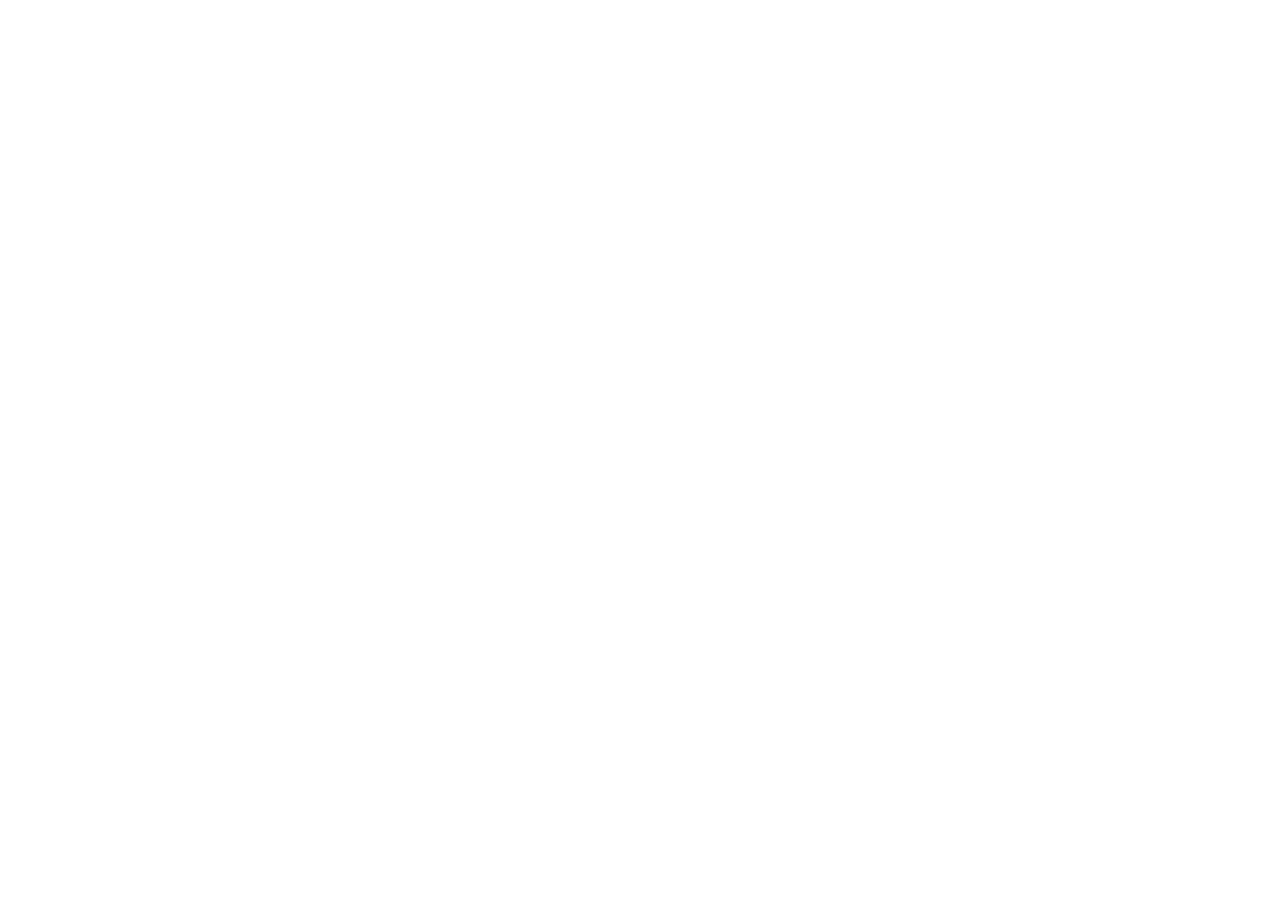
==== index.html @ 5d7bbad2 "first" ====
<!DOCTYPE html>
<html lang="en">
<head>
    <meta charset="UTF-8">
    <meta name="viewport" content="width=device-width, initial-scale=1.0">
    <title>Document</title>
    <link rel="stylesheet" href="CSS\style.css">
</head>
<body>

</body>
</html>
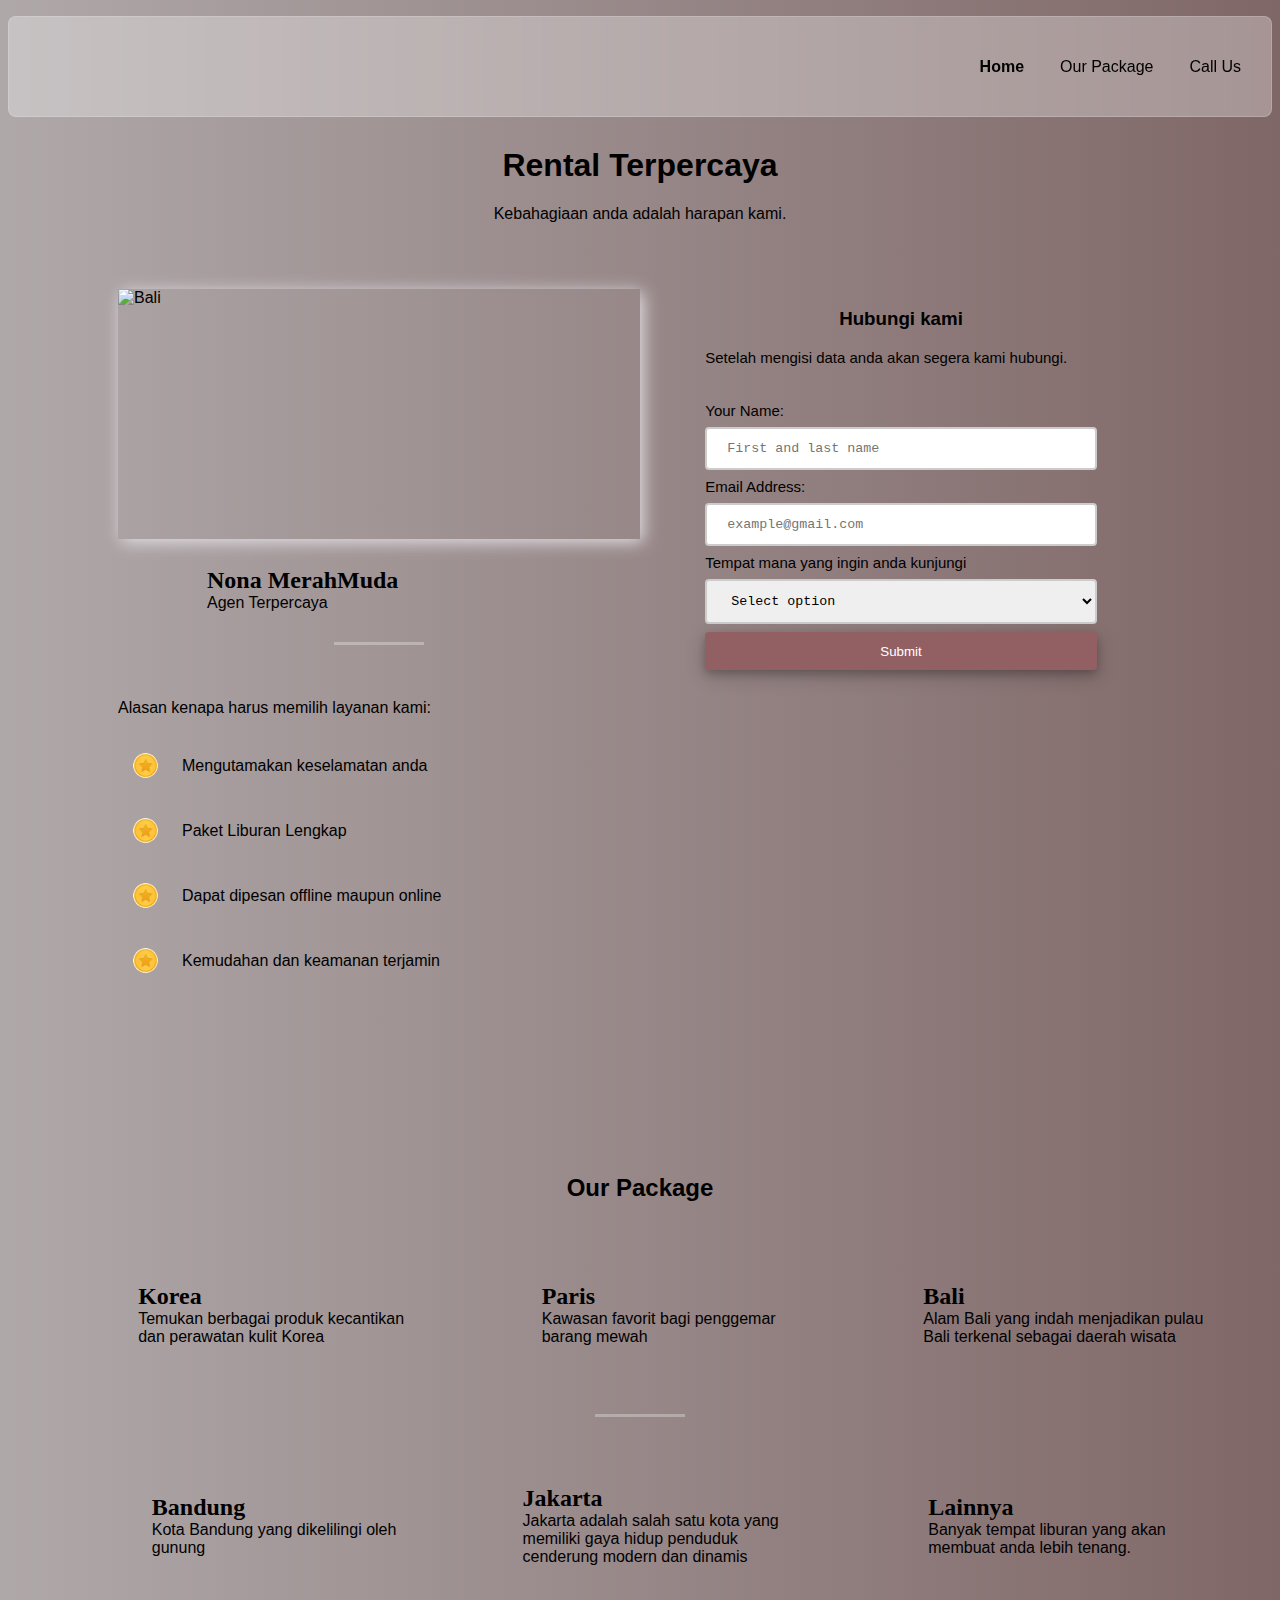
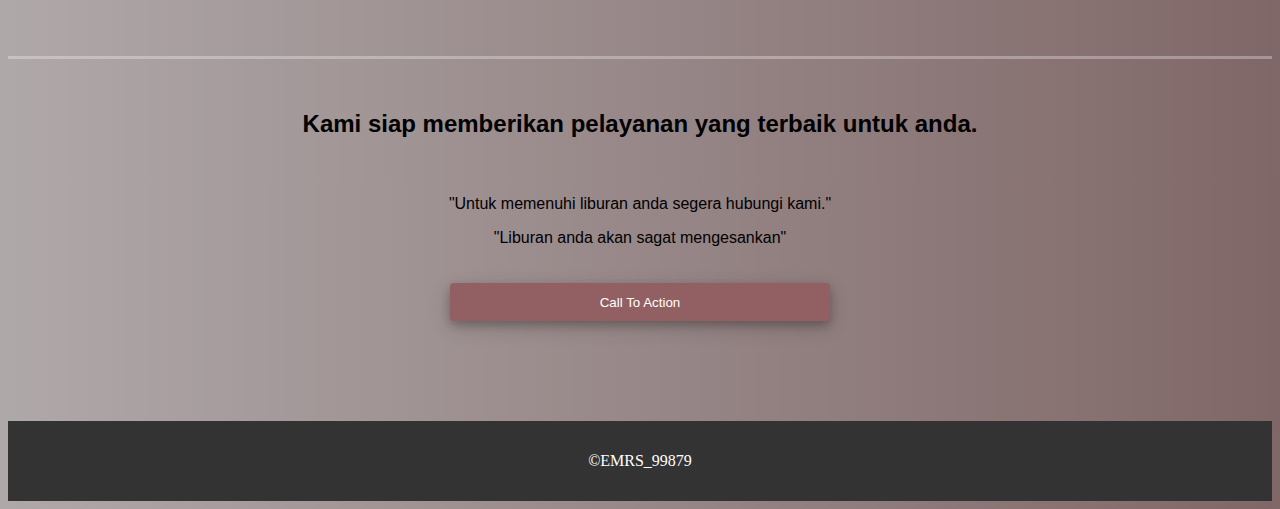
==== commit 362fd53c: "gataulah" ====
--- a/index.html
+++ b/index.html
@@ -1,12 +1,234 @@
 <!DOCTYPE html>
 <html lang="en">
-<head>
-    <meta charset="UTF-8">
-    <meta name="viewport" content="width=device-width, initial-scale=1.0">
-    <title>Document</title>
-    <link rel="stylesheet" href="CSS\style.css">
-</head>
-<body>
-
-</body>
-</html>
+  <head>
+    <meta charset="UTF-8" />
+    <meta name="viewport" content="width=device-width, initial-scale=1.0" />
+    <title>Happines</title>
+    <link rel="stylesheet" href="CSS/style.css" />
+  </head>
+  <body>
+    <hr class="divider4" id="home" />
+    <nav>
+      <header>
+        <div class="logo-icon"></div>
+      </header>
+
+      <section class="nav-container" id="navigation">
+        <a class="nav-item" id="nav-home" href="#home">Home</a>
+        <a class="nav-item" id="nav-package" href="#package-section"
+          >Our Package</a
+        >
+        <a class="nav-item" id="nav-call" href="#closing-id">Call Us</a>
+      </section>
+    </nav>
+
+    <main>
+      <article main class="main-title">
+        <header>
+          <h1>Rental Terpercaya</h1>
+        </header>
+        <p>Kebahagiaan anda adalah harapan kami.</p>
+      </article>
+
+      <section class="main-content">
+        <article class="main-content-item">
+          <div class="main-content-banner">
+            <div class="container">
+              <div class="images">
+                <img
+                  src="https://www.tripsavvy.com/thmb/wReUQbFg7hpt3rJVmjrsgSgYJp4=/3870x2580/filters:no_upscale():max_bytes(150000):strip_icc()/pulau-seribu-in-nusa-penida--bali-843744786-5a7ebce0d8fdd5003701eeaa.jpg"
+                  alt="Bali"
+                />
+                <img
+                  src="https://i0.wp.com/travel-lush.com/wp-content/uploads/2015/03/monas-1-of-1.jpg"
+                  alt="Jakarta"
+                />
+                <img
+                  src="https://lp-cms-production.imgix.net/2019-06/185744962_medium.jpg?fit=crop&q=40&sharp=10&vib=20&auto=format&ixlib=react-8.6.4"
+                  alt="Bandung"
+                />
+                <img
+                  src="https://1.bp.blogspot.com/-FEdY8uJDo9A/UQgNOc78xSI/AAAAAAAAjns/xTvk6WmSBC8/s1600/Eiffel-Tower-in-Paris-France.jpg"
+                  alt="Paris"
+                />
+                <img
+                  src="https://leaveyourdailyhell.com/wp-content/uploads/2019/04/Korea-11.jpg"
+                  alt="Korea"
+                />
+              </div>
+            </div>
+          </div>
+          <div class="caption">
+          </div>
+
+          <div class="main-item">
+            <div class="item-icon"></div>
+
+            <div>
+              <h6>Nona MerahMuda</h6>
+              <p>Agen Terpercaya</p>
+            </div>
+          </div>
+          <hr class="divider" />
+          <div class="reason">
+            <p>Alasan kenapa harus memilih layanan kami:</p>
+          </div>
+
+          <div class="main-item">
+            <div class="item-icon1"></div>
+            <div>
+              <p>Mengutamakan keselamatan anda</p>
+            </div>
+          </div>
+
+          <div class="main-item">
+            <div class="item-icon2"></div>
+            <div>
+              <p>Paket Liburan Lengkap</p>
+            </div>
+          </div>
+
+          <div class="main-item">
+            <div class="item-icon3"></div>
+            <div>
+              <p>Dapat dipesan offline maupun online</p>
+            </div>
+          </div>
+
+          <div class="main-item">
+            <div class="item-icon4"></div>
+            <div>
+              <p>Kemudahan dan keamanan terjamin</p>
+            </div>
+          </div>
+        </article>
+
+        <form class="main-content-item" id="contactForm">
+          <h3>Hubungi kami</h3>
+          <label for="name"
+            >Setelah mengisi data anda akan segera kami hubungi.
+          </label>
+          <br /><br />
+          <label for="name">Your Name: </label>
+          <input
+            type="text"
+            placeholder="First and last name"
+            id="name"
+            name="name"
+          />
+          <label for="email">Email Address: </label>
+          <input
+            type="text"
+            placeholder="example@gmail.com"
+            id="email"
+            email="email"
+          />
+          <label for="ask">Tempat mana yang ingin anda kunjungi</label>
+          <select id="ask" name="ask">
+            <option value="" disabled selected hidden>Select option</option>
+            <option value="1">Bali</option>
+            <option value="2">Korea</option>
+            <option value="3">Bandung</option>
+            <option value="4">Jakarta</option>
+            <option value="5">Paris</option>
+          </select>
+          <button type="submit" class="button1">Submit</button>
+        </form>
+      </section>
+
+      <hr class="divider3" id="package-section" />
+
+      <section class="package">
+        <h2>Our Package</h2>
+        <div class="col-list">
+          <div class="places">
+            <div class="main-item">
+              <div class="item-icon2-list"></div>
+              <div>
+                <h6>Korea</h6>
+                <p class="p-list">
+                    Temukan berbagai produk kecantikan dan perawatan kulit Korea
+                </p>
+              </div>
+            </div>
+
+            <div class="main-item">
+              <div class="item-icon2-list"></div>
+              <div>
+                <h6>Paris</h6>
+                <p class="p-list">Kawasan favorit bagi penggemar barang mewah</p>
+              </div>
+            </div>
+
+            <div class="main-item">
+              <div class="item-icon2-list"></div>
+              <div>
+                <h6>Bali</h6>
+                <p class="p-list">Alam Bali yang indah menjadikan pulau Bali terkenal sebagai daerah wisata</p>
+              </div>
+            </div>
+          </div>
+        </div>
+
+        <hr class="divider" />
+
+        <div class="col-list">
+          <div class="bintang">
+            <div class="main-item">
+              <div class="item-icon2-bintang"></div>
+              <div>
+                <h6>Bandung</h6>
+                <p class="p-list">
+                    Kota Bandung yang dikelilingi oleh gunung
+                </p>
+              </div>
+            </div>
+
+            <div class="main-item">
+              <div class="item-icon2-bintang"></div>
+              <div>
+                <h6>Jakarta</h6>
+                <p class="p-list">Jakarta adalah salah satu kota yang memiliki gaya hidup penduduk cenderung modern dan dinamis</p>
+              </div>
+            </div>
+
+            <div class="main-item">
+              <div class="item-icon2-bintang"></div>
+              <div>
+                <h6>Lainnya</h6>
+                <p class="p-list">
+                  Banyak tempat liburan yang akan membuat anda lebih tenang.
+                </p>
+              </div>
+            </div>
+          </div>
+        </div>
+      </section>
+      <hr class="divider2" />
+
+      <section class="closing" id="closing-id">
+        <h2 style="margin-top: 50px">
+          Kami siap memberikan pelayanan yang terbaik untuk anda.
+        </h2>
+        <div class="quote">
+          <p>"Untuk memenuhi liburan anda segera hubungi kami."</p>
+          <p>"Liburan anda akan sagat mengesankan"</p>
+        </div>
+
+        <div class="tombol">
+          <div class="button-container">
+            <button type="button" id="button2" class="button2">
+              Call To Action
+            </button>
+          </div>
+        </div>
+      </section>
+    </main>
+    <script src="js\script.js"></script>
+    <footer>
+      <p id="copyright" class="copyright-text">
+        <span>&copy;EMRS_99879</span>
+      </p>
+    </footer>
+  </body>
+</html>--- a/CSS/style.css
+++ b/CSS/style.css
@@ -0,0 +1,316 @@
+body {
+    font-family: Arial, sans-serif;
+    background: linear-gradient(to right, #afa8a9, #806767);
+  }
+  nav {
+    display: flex;
+    justify-content: space-between;
+    padding: 12px;
+    align-items: center;
+    background: rgba(255, 255, 255, 0.3);
+    backdrop-filter: blur(10px);
+    -webkit-backdrop-filter: blur(10px); /* Efek kaca buram untuk Safari */
+    border-radius: 8px;
+    border: 1px solid rgba(255, 255, 255, 0.18);
+    position: sticky;
+    top: 0;
+    z-index: 1000;
+  }
+  
+  .nav-container {
+    display: flex;
+  }
+  .nav-item {
+    padding: 8px;
+    margin: 0 10px;
+    text-decoration: none;
+    color: black;
+  }
+  .nav-item:hover {
+    font-weight: bold;
+  }
+  .nav-item.active {
+    font-weight: bold;
+  }
+  .logo-icon {
+    height: 75px;
+    width: 120px;
+    background-size: cover;
+  }
+  .main-title {
+    text-align: center;
+    margin-top: 30px;
+    margin-bottom: 0px;
+  }
+  .main-content {
+    padding: 50px;
+    margin-left: 60px;
+    margin-right: 60px;
+    margin-bottom: 60px;
+    display: flex;
+    justify-content: space-between;
+  }
+  .main-content-item {
+    width: 100%;
+    display: flex;
+    flex-direction: column;
+    align-items: center;
+  }
+  .main-content-banner {
+    width: 100%;
+    height: 250px;
+    margin-bottom: 5px;
+    overflow: hidden;
+    box-shadow: 3px 3px 16px rgba(231, 228, 233, 0.966);
+  }
+  .container {
+    width: 100%;
+    height: 250px;
+  }
+  .images img {
+    width: 100%;
+    height: 250px;
+    display: none;
+  }
+  .images img:first-child {
+    display: block;
+  }
+  
+  .caption {
+    margin-right: 20px;
+    margin-left: 20px;
+  }
+  .error-message {
+    color: red;
+    margin-bottom: 15px;
+    font-size: 15px;
+    align-self: flex-start;
+    margin-left: 100px;
+  }
+  .item-icon {
+    height: 50px;
+    width: 50px;
+    background-image: url("https://awsimages.detik.net.id/community/media/visual/2023/02/07/foto-wanita-ai-3.jpeg?w=750&q=90");
+    border-radius: 50%;
+    background-size: cover;
+    margin-right: 9px;
+  }
+  .main-item {
+    display: flex;
+    align-items: center;
+    justify-content: flex-start;
+    width: 100%;
+    padding: 20px;
+  }
+  .main-item div {
+    margin-left: 15px;
+  }
+  .main-item h6 {
+    margin: 0;
+    font-size: 1.5em;
+  }
+  .main-item p {
+    margin: 0;
+    font-size: 1em;
+  }
+  input {
+    width: 75%;
+    padding: 12px 20px;
+    margin: 8px 0;
+    display: inline-block;
+    border: 2px solid #ccc;
+    border-radius: 4px;
+    box-sizing: border-box;
+    font-family: monospace;
+  }
+  .tombol {
+    margin-bottom: 100px;
+  }
+  button {
+    height: 38px;
+    background-color: rgb(146, 96, 99);
+    border: none;
+    padding: 12px;
+    color: white;
+    cursor: pointer;
+    border-radius: 4px;
+    box-shadow: 0 4px 8px 0 rgba(0, 0, 0, 0.2), 0 6px 20px 0 rgba(0, 0, 0, 0.19);
+  }
+  .button1 {
+    width: 75%;
+  }
+  .button2 {
+    width: 30%;
+    margin: 0 auto;
+  }
+  .button-container {
+    display: flex;
+    justify-content: center;
+  }
+  footer {
+    width: 100%;
+    text-align: center;
+    padding: 15px 0;
+    background: #333;
+    color: white;
+  }
+  .copyright-text {
+    color: var(--color-lgrey);
+    text-align: center;
+    font-family: "Roboto","sans-serif";
+    font-weight: 500;
+  }
+  label {
+    text-align: left;
+    width: 75%;
+    font-size: 15px;
+  }
+  select {
+    width: 75%;
+    padding: 12px 20px;
+    margin: 8px 0;
+    display: inline-block;
+    border: 2px solid #ccc;
+    border-radius: 4px;
+    box-sizing: border-box;
+    font-family: monospace;
+  }
+  .col-list {
+    display: flex;
+    flex-wrap: wrap;
+    justify-content: center;
+    flex-direction: column;
+    padding: 40px;
+  }
+  h6 {
+    font-family: cursive;
+  }
+  .p-list {
+    text-align: start;
+  }
+  .places {
+    display: flex;
+  }
+  .bintang {
+    display: flex;
+  }
+  h2 {
+    text-align: center;
+    padding: 1px;
+    margin-top: 50px;
+  }
+  .item-icon2-list {
+    height: 50px;
+    width: 50px;
+    background-image: url("https://cdn.icon-icons.com/icons2/1363/PNG/512/travel-holiday-vacation-308_89066.png");
+    border-radius: 50%;
+    background-size: cover;
+    background-position: center;
+    margin-right: 9px;
+  }
+  .item-icon2-bintang {
+    height: 50px;
+    width: 50px;
+    background-image: url("https://cdn.icon-icons.com/icons2/1949/PNG/512/free-30-instagram-stories-icons34_122582.png");
+    border-radius: 50%;
+    background-size: cover;
+    background-position: center;
+    margin-right: 9px;
+  }
+  .divider {
+    width: 90px;
+    height: 3px;
+    background-color: rgba(255, 255, 255, 0.3);
+    border: none;
+  }
+  .divider2 {
+    height: 3px;
+    background-color: rgba(255, 255, 255, 0.3);
+    border: none;
+    margin-top: 30px;
+    margin-bottom: 30px;
+  }
+  .divider3 {
+    background-color: none;
+    height: 20px;
+    border: none;
+  }
+  .divider4 {
+    background-color: none;
+    height: 0px;
+    border: none;
+  }
+  .reason {
+    width: 100%;
+    margin-top: 30px;
+  }
+  
+  .item-icon1,
+  .item-icon2,
+  .item-icon3,
+  .item-icon4 {
+    height: 25px;
+    width: 25px;
+    border-radius: 50%;
+    background-size: cover;
+    margin-right: 9px;
+  }
+  .item-icon1 {
+    background-image: url("../assets/top.png");
+  }
+  .item-icon2 {
+    background-image: url("../assets/top.png");
+  }
+  .item-icon3 {
+    background-image: url("../assets/top.png");
+  }
+  .item-icon4 {
+    background-image: url("../assets/top.png");
+  }
+  .quote {
+    text-align: center;
+  }
+  
+  .quote {
+    padding: 20px;
+  }
+  
+  /* Media Queries */
+  @media (max-width: 1024px) {
+    .col-list {
+      flex-direction: row;
+      justify-content: center;
+      align-items: center;
+    }
+    .places,
+    .bintang {
+      flex-direction: column;
+    }
+    .main-item {
+      flex-direction: column;
+      align-items: flex-start;
+    }
+  }
+  
+  @media (max-width: 768px) {
+    .col-list {
+      padding: 20px;
+    }
+    .main-content {
+      padding: 20px;
+      flex-direction: column;
+    }
+  }
+  
+  @media (max-width: 480px) {
+    nav {
+      flex-direction: column;
+      align-items: flex-start;
+    }
+    .nav-item {
+      margin: 5px 0;
+    }
+    .main-item {
+      padding: 10px;
+    }
+  }